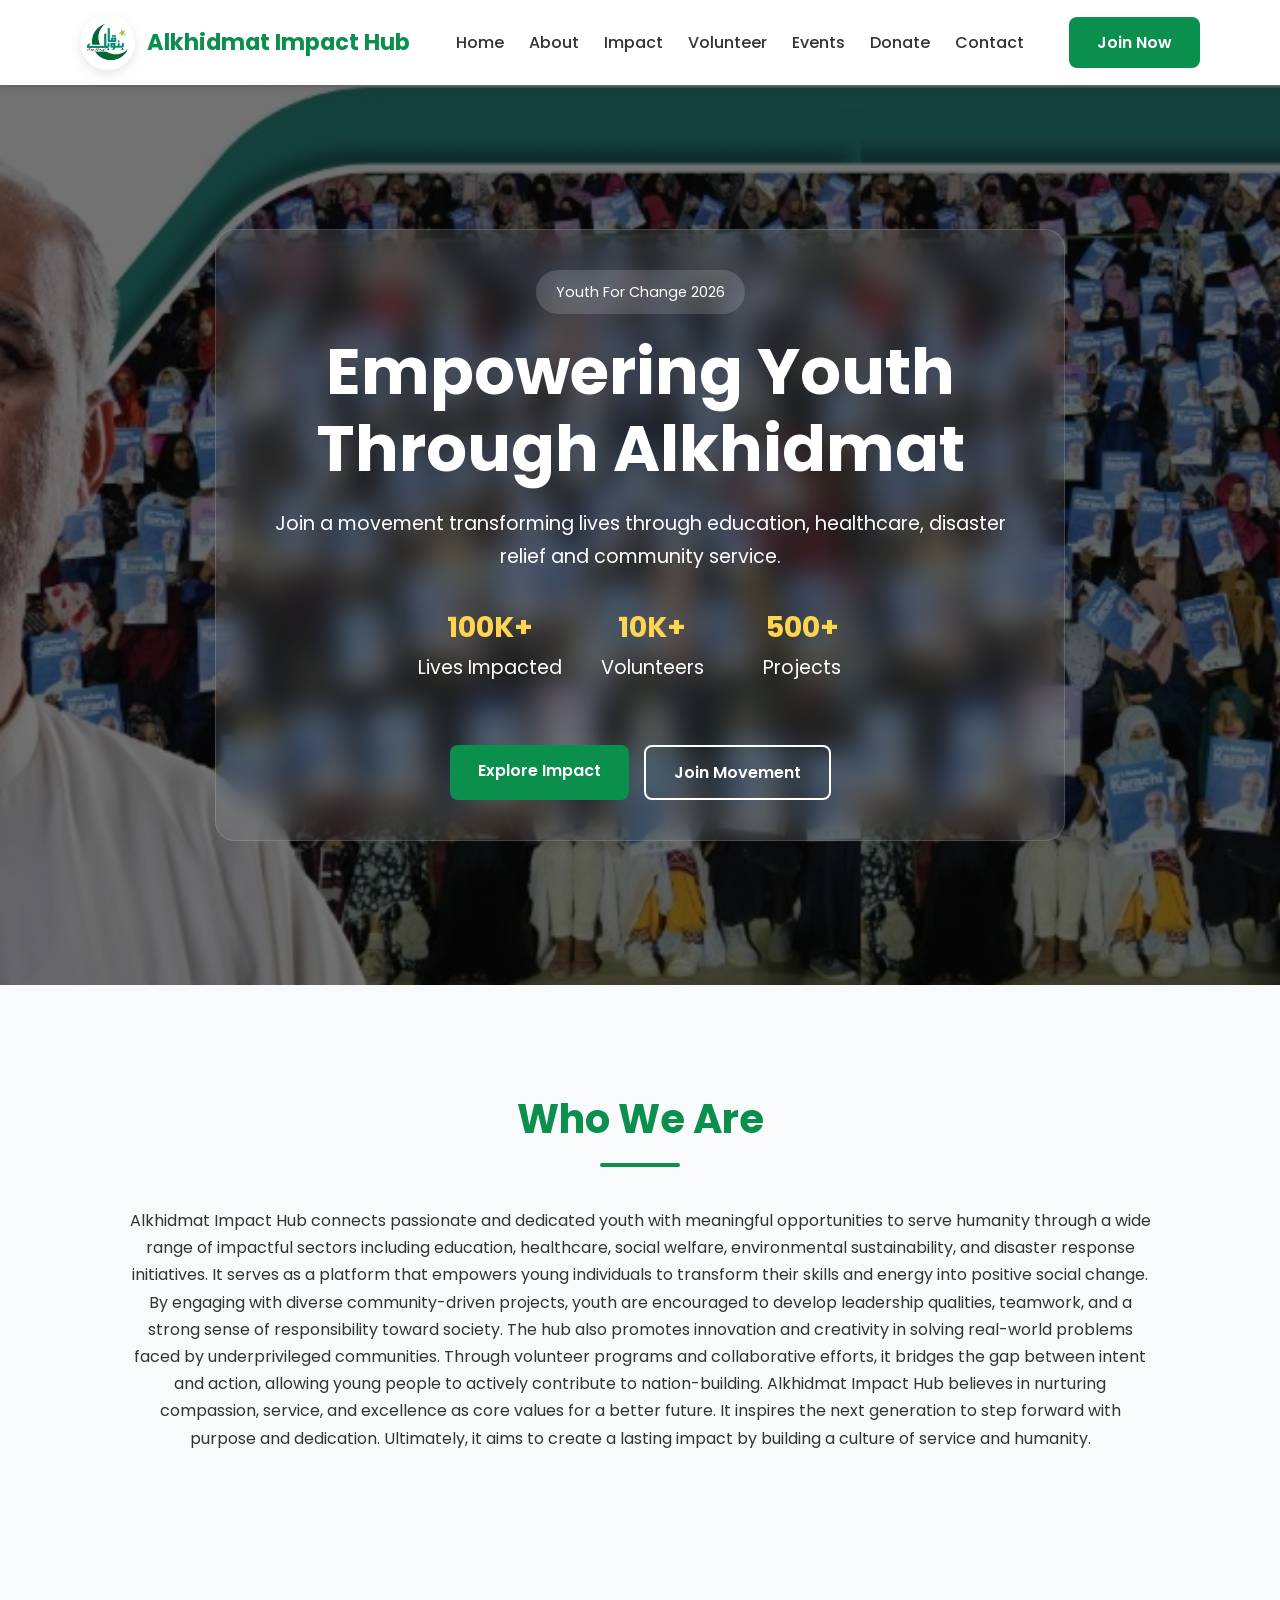
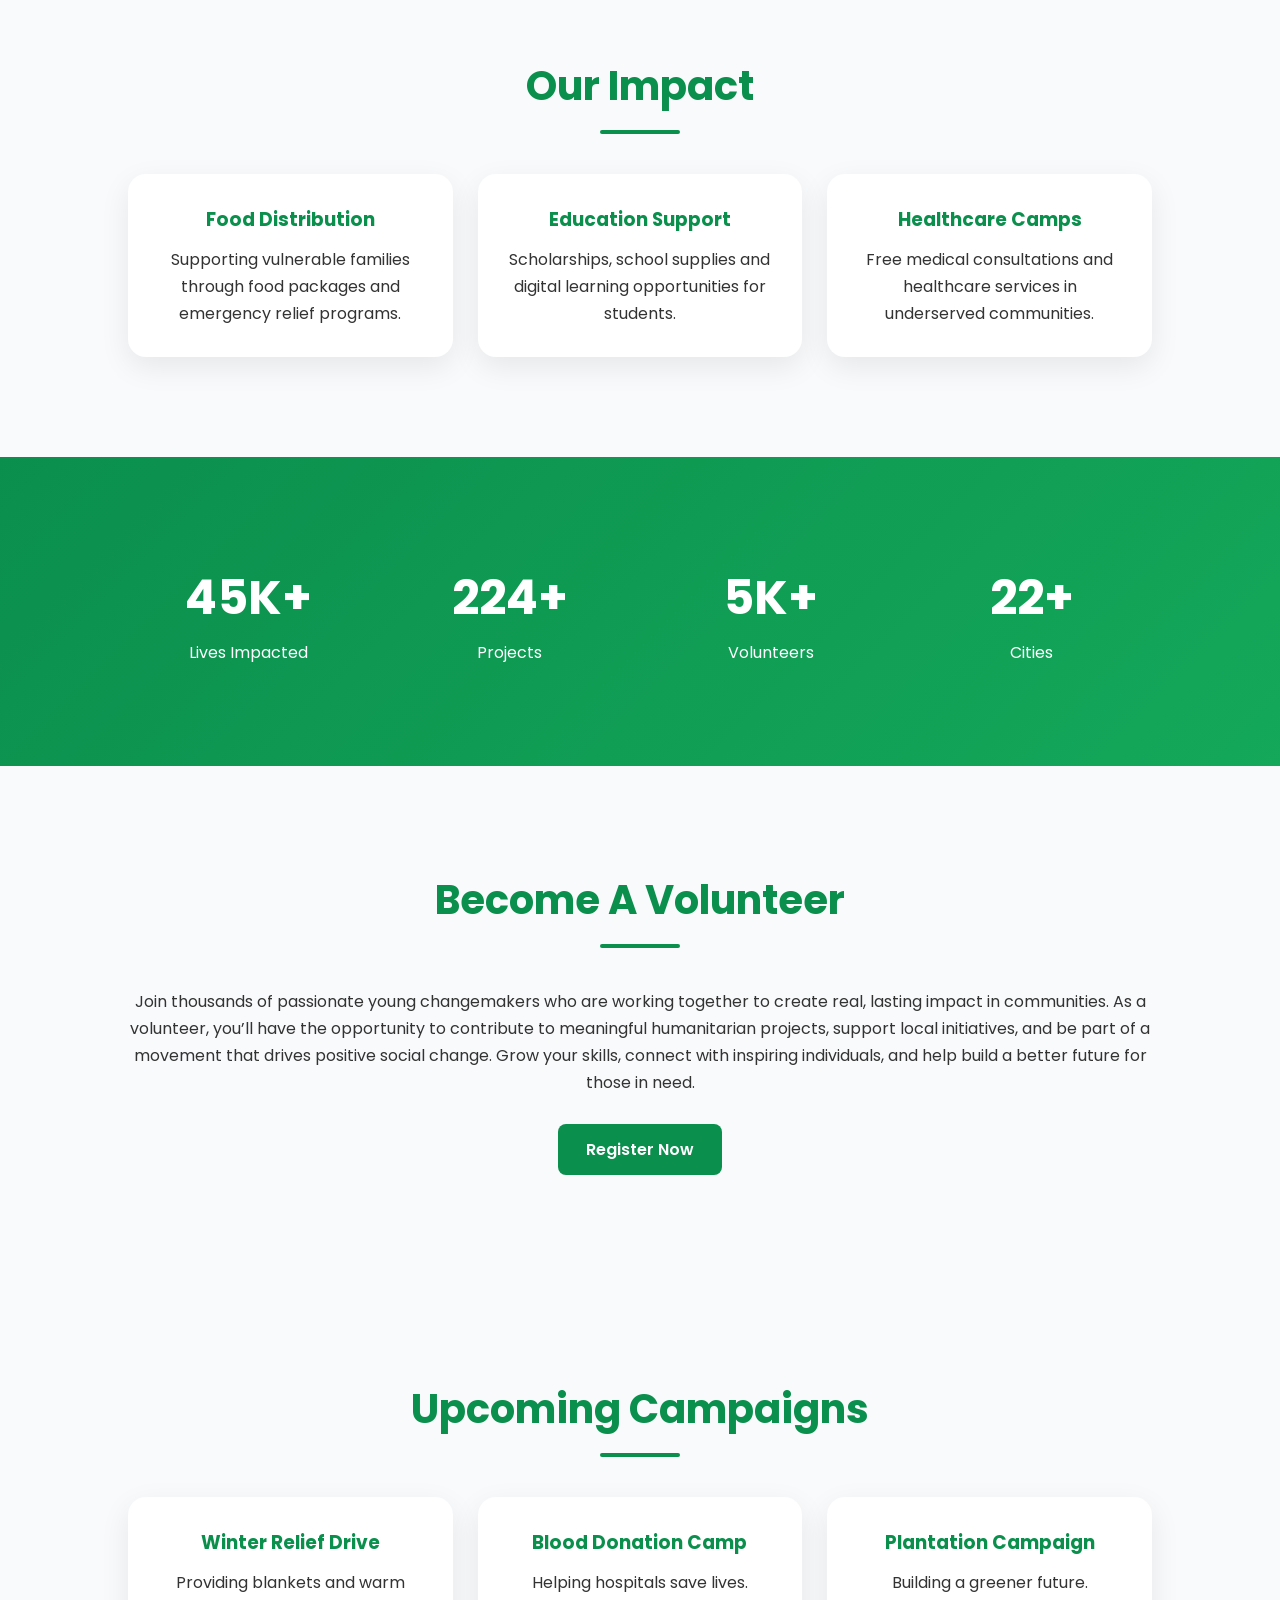
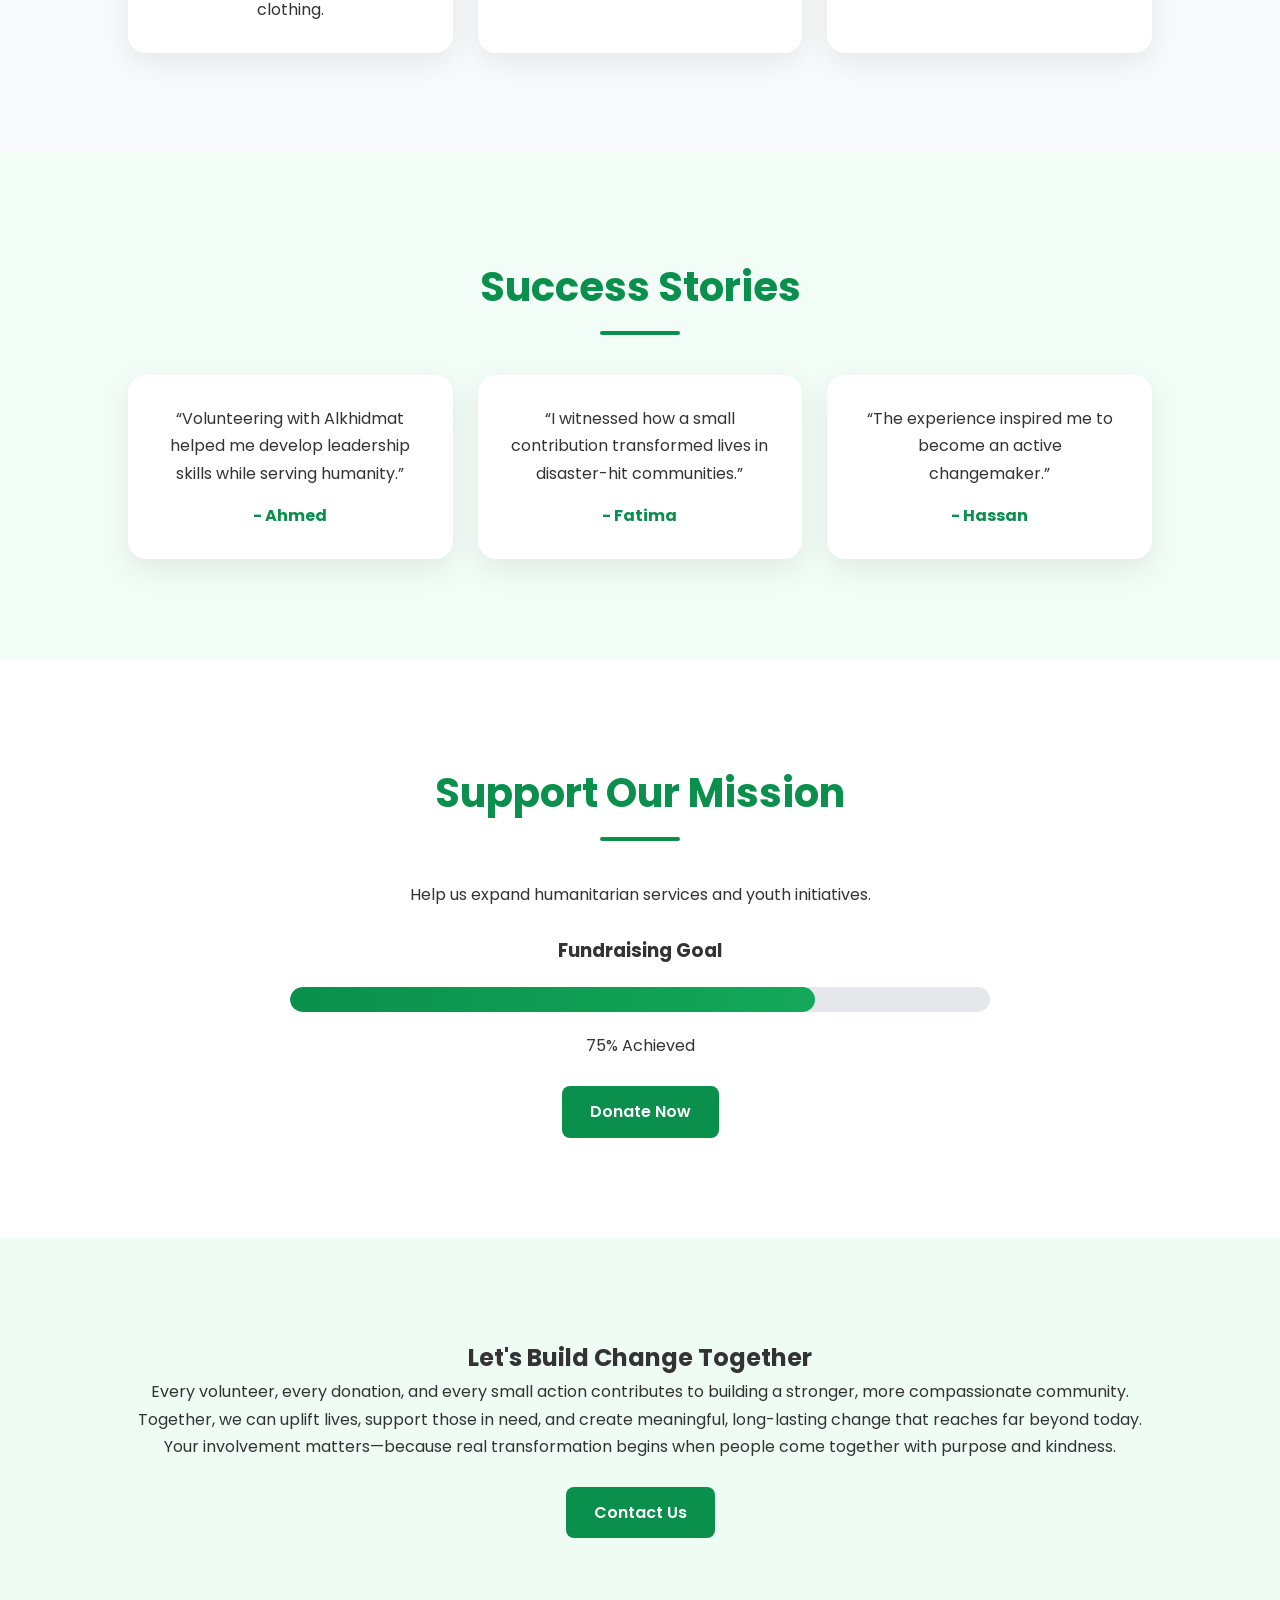
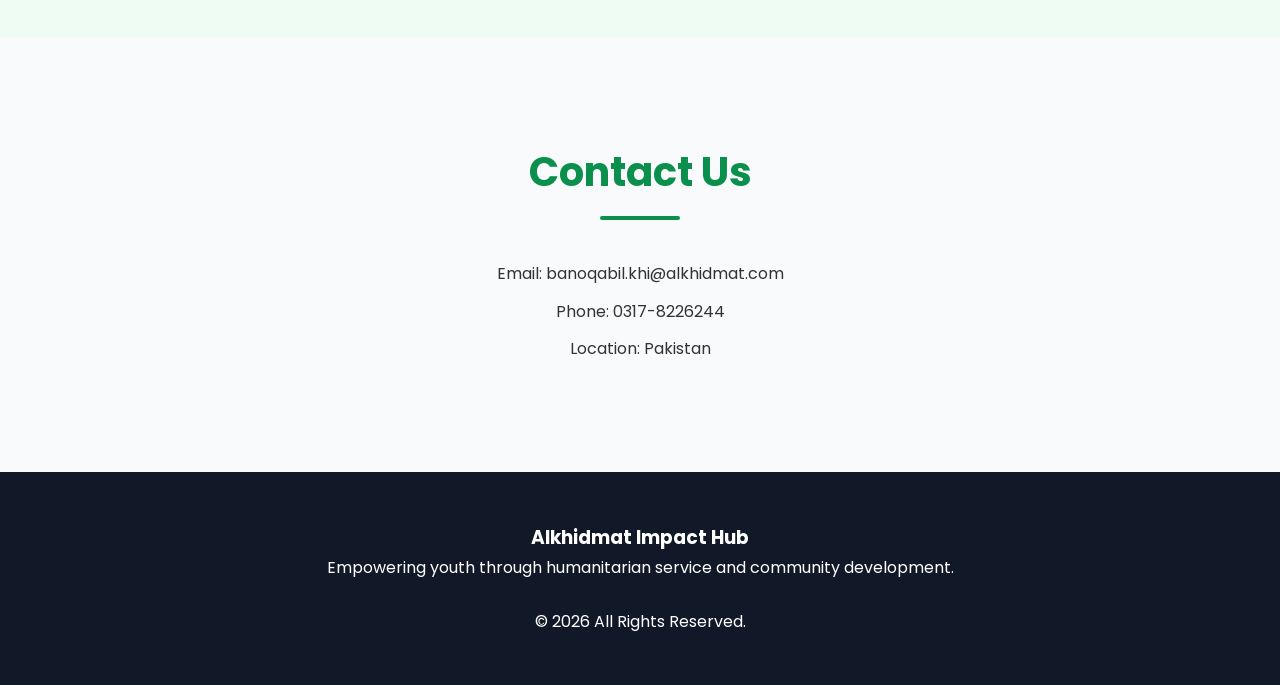
==== index.html @ 1980c292 "Add files via upload" ====
<!DOCTYPE html>
<html lang="en">
<head>
    <meta charset="UTF-8">
    <meta name="viewport" content="width=device-width, initial-scale=1.0">
    <link rel="icon" type="image/png" href="Home/Assets/logo.webp">
    <title>Alkhidmat Impact Hub | Youth For Change</title>
    <link rel="stylesheet" href="Home/CSS/style.css">
    <link href="https://fonts.googleapis.com/css2?family=Poppins:wght@300;400;500;600;700;800&display=swap" rel="stylesheet">
    <link rel="stylesheet" href="https://cdnjs.cloudflare.com/ajax/libs/font-awesome/6.5.0/css/all.min.css">
</head>
<body>
<div id="progress-bar"></div>
<!-- NAVBAR -->
    <header>
        <nav class="navbar">
<div class="logo">
    <img src="Home/Assets/logo.webp" alt="Alkhidmat Logo">
    <h2>Alkhidmat Impact Hub</h2>
</div>

            <div class="hamburger" id="hamburger">
                <i class="fa-solid fa-bars"></i>
            </div>

            <ul class="nav-links" id="nav-links">
                <li><a href="index.html">Home</a></li>
                <li><a href="#about">About</a></li>
                <li><a href="Home/impact.html">Impact</a></li>
                <li><a href="Home/volunteer.html">Volunteer</a></li>
                <li><a href="Home/events.html">Events</a></li>
                <li><a href="Home/donate.html">Donate</a></li>
                <li><a href="Home/contact.html">Contact</a></li>
            </ul>

            <div id="overlay"></div>

            <a href="Home/volunteer.html" class="btn desktop-btn">
                Join Now
            </a>

        </nav>
    </header>

    <!-- HERO -->
    <section class="hero" id="home">

        <div class="hero-overlay">

            <div class="hero-content">

                <span class="hero-badge">
                    Youth For Change 2026
                </span>

                <h1>
                   Empowering Youth Through Alkhidmat
                </h1>

                <p>
                    Join a movement transforming lives through education,
                    healthcare, disaster relief and community service.
                </p>

                <div class="hero-stats">

                    <div>
                        <h3>100K+</h3>
                        <p>Lives Impacted</p>
                    </div>

                    <div>
                        <h3>10K+</h3>
                        <p>Volunteers</p>
                    </div>

                    <div>
                        <h3>500+</h3>
                        <p>Projects</p>
                    </div>

                </div>

                <div class="hero-buttons">

                    <a href="Home/impact.html" class="btn">
                        Explore Impact
                    </a>

                    <a href="Home/volunteer.html" class="btn-outline">
                        Join Movement
                    </a>

                </div>

            </div>

        </div>

    </section>

    <!-- ABOUT -->
    <section id="about">

        <div class="container">

            <div class="section-title">
                <h2>Who We Are</h2>
            </div>

            <p>
            Alkhidmat Impact Hub connects passionate and dedicated youth with meaningful opportunities to serve humanity through a wide range of impactful sectors including education, healthcare, social welfare, environmental sustainability, and disaster response initiatives. It serves as a platform that empowers young individuals to transform their skills and energy into positive social change. By engaging with diverse community-driven projects, youth are encouraged to develop leadership qualities, teamwork, and a strong sense of responsibility toward society. The hub also promotes innovation and creativity in solving real-world problems faced by underprivileged communities. Through volunteer programs and collaborative efforts, it bridges the gap between intent and action, allowing young people to actively contribute to nation-building. Alkhidmat Impact Hub believes in nurturing compassion, service, and excellence as core values for a better future. It inspires the next generation to step forward with purpose and dedication. Ultimately, it aims to create a lasting impact by building a culture of service and humanity.
            </p>

        </div>

    </section>

    <!-- IMPACT -->
    <section id="impact">

        <div class="container">

            <div class="section-title">
                <h2>Our Impact</h2>
            </div>

            <div class="cards">

                <div class="card">
                    <h3>Food Distribution</h3>
                    <p>
                        Supporting vulnerable families through food packages
                        and emergency relief programs.
                    </p>
                </div>

                <div class="card">
                    <h3>Education Support</h3>
                    <p>
                        Scholarships, school supplies and digital learning
                        opportunities for students.
                    </p>
                </div>

                <div class="card">
                    <h3>Healthcare Camps</h3>
                    <p>
                        Free medical consultations and healthcare services
                        in underserved communities.
                    </p>
                </div>

            </div>

        </div>

    </section>

    <!-- STATS -->
    <section class="stats">

        <div class="stat-box">
            <h2 data-target="100000">0</h2>
            <p>Lives Impacted</p>
        </div>

        <div class="stat-box">
            <h2 data-target="500">0</h2>
            <p>Projects</p>
        </div>

        <div class="stat-box">
            <h2 data-target="10000">0</h2>
            <p>Volunteers</p>
        </div>

        <div class="stat-box">
            <h2 data-target="50">0</h2>
            <p>Cities</p>
        </div>

    </section>

    <!-- VOLUNTEER -->
    <section id="volunteer">

        <div class="container">

            <div class="section-title">
                <h2>Become A Volunteer</h2>
            </div>

            <p>
                Join thousands of passionate young changemakers who are working together to create real, lasting impact in communities. As a volunteer, you’ll have the opportunity to contribute to meaningful humanitarian projects, support local initiatives, and be part of a movement that drives positive social change. Grow your skills, connect with inspiring individuals, and help build a better future for those in need.
            </p>

            <br>

            <a href="Home/contact.html" class="btn" id="openModal">
                Register Now
            </a>

        </div>

    </section>

    <!-- EVENTS -->
    <section id="events">

        <div class="container">

            <div class="section-title">
                <h2>Upcoming Campaigns</h2>
            </div>

            <div class="cards">

                <div class="card">
                    <h3>Winter Relief Drive</h3>
                    <p>Providing blankets and warm clothing.</p>
                </div>

                <div class="card">
                    <h3>Blood Donation Camp</h3>
                    <p>Helping hospitals save lives.</p>
                </div>

                <div class="card">
                    <h3>Plantation Campaign</h3>
                    <p>Building a greener future.</p>
                </div>

            </div>

        </div>

    </section>

    <!-- SUCCESS STORIES -->
    <section id="stories">

        <div class="container">

            <div class="section-title">
                <h2>Success Stories</h2>
            </div>

            <div class="cards">

                <div class="card">
                    <p>
                        “Volunteering with Alkhidmat helped me develop leadership
                        skills while serving humanity.”
                    </p>
                    <h4>- Ahmed</h4>
                </div>

                <div class="card">
                    <p>
                        “I witnessed how a small contribution transformed lives
                        in disaster-hit communities.”
                    </p>
                    <h4>- Fatima</h4>
                </div>

                <div class="card">
                    <p>
                        “The experience inspired me to become an active
                        changemaker.”
                    </p>
                    <h4>- Hassan</h4>
                </div>

            </div>

        </div>

    </section>

    <!-- DONATE -->
    <section id="donate">

        <div class="container">

            <div class="section-title">
                <h2>Support Our Mission</h2>
            </div>

            <p>
                Help us expand humanitarian services and youth initiatives.
            </p>

            <br>

            <div class="donation-progress">

                <h3>Fundraising Goal</h3>

                <div class="progress-container">
                    <div class="progress-fill"></div>
                </div>

                <p>75% Achieved</p>

            </div>

            <br>

            <a href="Home/donate.html" class="btn">
                Donate Now
            </a>

        </div>

    </section>

    <!-- CTA -->
    <section class="cta">

        <div class="container">

            <h2>Let's Build Change Together</h2>

            <p>
           Every volunteer, every donation, and every small action contributes to building a stronger, more compassionate community. Together, we can uplift lives, support those in need, and create meaningful, long-lasting change that reaches far beyond today. Your involvement matters—because real transformation begins when people come together with purpose and kindness.
            </p>

            <br>

            <a href="Home/contact.html" class="btn">
                Contact Us
            </a>

        </div>

    </section>

    <!-- CONTACT -->
    <section id="contact">

        <div class="container">

            <div class="section-title">
                <h2>Contact Us</h2>
            </div>

            <p>Email: banoqabil.khi@alkhidmat.com</p>
            <p>Phone: 0317-8226244</p>
            <p>Location: Pakistan</p>

        </div>

    </section>

    <!-- FOOTER -->
    <footer>

        <div class="footer-content">

            <h3>Alkhidmat Impact Hub</h3>

            <p>
                Empowering youth through humanitarian service and
                community development.
            </p>

            <br>

            <p>
                © 2026 All Rights Reserved.
            </p>

        </div>

    </footer>

    <script src="Home/Java Script/script.js"></script>

</body>
</html>
---- Home/CSS/style.css ----
@import url('https://fonts.googleapis.com/css2?family=Poppins:wght@300;400;500;600;700;800&display=swap');
:root{
    --primary:#0B8F4D;
    --primary-dark:#066A39;
    --accent:#FFD54F;
    --white:#ffffff;
    --light:#F8FAFC;
    --dark:#1F2937;
}

*{
    margin:0;
    padding:0;
    box-sizing:border-box;
    font-family:'Poppins',sans-serif;
}

html{
    scroll-behavior:smooth;
}

body{
    background:#f8fafc;
    color:#333;
    line-height:1.7;
    overflow-x:hidden;
}

/* =========================
   PROGRESS BAR
========================= */
#progress-bar{
    position:fixed;
    top:0;
    left:0;
    width:0%;
    height:4px;
    background:var(--primary);
    z-index:9999;
}

/* =========================
   NAVBAR
========================= */
header{
    position:sticky;
    top:0;
    z-index:1000;
    background:white;
    box-shadow:0 2px 12px rgba(0,0,0,.08);
}

.navbar{
    max-width:1200px;
    margin:auto;
    padding:15px 40px;
    display:flex;
    justify-content:space-between;
    align-items:center;
}
/* LOGO */
.logo{
    display:flex;
    align-items:center;
    gap:12px;
}

.logo img{
    width:55px;
    height:55px;
    border-radius:50%;
    background:white;
    padding:4px;
    box-shadow:0 4px 12px rgba(0,0,0,.1);
}
.logo img{
    transition:0.3s ease;
}

.logo img:hover{
    transform:scale(1.08) rotate(3deg);
}
.logo h2{
    color:var(--primary);
    font-size:1.4rem;
    font-weight:700;
}
@media (max-width:768px){

    .logo img{
        width:45px;
        height:45px;
    }

    .logo h2{
        font-size:1rem;
    }
}
.nav-links{
    display:flex;
    list-style:none;
    gap:25px;
}

.nav-links a{
    text-decoration:none;
    color:#333;
    font-weight:500;
    position:relative;
    transition:.3s;
}

.nav-links a:hover,
.nav-links a.active{
    color:var(--primary);
}

.nav-links a::after{
    content:"";
    position:absolute;
    left:0;
    bottom:-5px;
    width:0%;
    height:2px;
    background:var(--primary);
    transition:.3s;
}

.nav-links a:hover::after,
.nav-links a.active::after{
    width:100%;
}

/* =========================
   OVERLAY
========================= */
#overlay{
    position:fixed;
    top:0;
    left:0;
    width:100%;
    height:100vh;
    background:rgba(0,0,0,.5);
    backdrop-filter:blur(4px);
    opacity:0;
    visibility:hidden;
    transition:.3s;
    z-index:998;
     pointer-events: none;
}

#overlay.active{
    opacity:1;
    visibility:visible;
     pointer-events: all;
}

/* =========================
   BUTTONS
========================= */
.btn{
    background:var(--primary);
    color:white;
    padding:12px 28px;
    border:none;
    border-radius:8px;
    text-decoration:none;
    font-weight:600;
    display:inline-block;
    transition:.3s;
    cursor:pointer;
}

.btn:hover{
    background:var(--primary-dark);
    transform:translateY(-3px);
    box-shadow:0 12px 25px rgba(11,143,77,.3);
}

.btn-outline{
    border:2px solid white;
    color:white;
    padding:12px 28px;
    border-radius:8px;
    text-decoration:none;
    font-weight:600;
    transition:.3s;
}

.btn-outline:hover{
    background:white;
    color:var(--primary);
}

/* =========================
   HERO SECTION
========================= */

.hero {
    min-height: 100vh;
    background: url("../Assets/home.jpeg") center center/cover no-repeat;
    position: relative;
    display: flex;
    justify-content: center;
    align-items: center;
    padding: 100px 20px;
}

.hero-overlay {
    position: absolute;
    inset: 0;
    background: rgba(0,0,0,0.55);
    display: flex;
    justify-content: center;
    align-items: center;
    padding: 20px;
}

.hero-content {
    width: 100%;
    max-width: 850px;
    text-align: center;
    color: white;
    padding: 40px;
    background: rgba(255,255,255,0.08);
    backdrop-filter: blur(15px);
    border: 1px solid rgba(255,255,255,0.15);
    border-radius: 20px;
}

.hero-badge {
    display: inline-block;
    padding: 10px 20px;
    background: rgba(255,255,255,0.15);
    border-radius: 50px;
    margin-bottom: 20px;
    font-size: 0.9rem;
}

.hero-content h1 {
    font-size: clamp(2rem, 5vw, 4rem);
    line-height: 1.2;
    margin-bottom: 20px;
}

.hero-content p {
    font-size: clamp(1rem, 2vw, 1.2rem);
    margin-bottom: 30px;
}

.hero-stats {
    display: flex;
    justify-content: center;
    gap: 30px;
    margin: 30px 0;
    flex-wrap: wrap;
}

.hero-stats div {
    min-width: 120px;
}

.hero-stats h3 {
    color: #FFD54F;
    font-size: 1.8rem;
}

.hero-buttons {
    display: flex;
    justify-content: center;
    gap: 15px;
    flex-wrap: wrap;
}

/* =========================
   GENERAL SECTION
========================= */
section{
    padding:100px 10%; text-align: center;
}

.container{
    max-width:1200px;
    margin:auto;
}

.section-title{
    text-align:center;
    margin-bottom:40px;
}

.section-title h2{
    color:var(--primary);
    font-size:2.5rem;
}

.section-title h2::after{
    content:"";
    display:block;
    width:80px;
    height:4px;
    background:var(--primary);
    margin:10px auto;
    border-radius:10px;
}

/* =========================
   CARDS
========================= */
.cards{
    display:grid;
    grid-template-columns:repeat(auto-fit,minmax(280px,1fr));
    gap:25px;
}

.card{
    background:white;
    padding:30px;
    border-radius:18px;
    box-shadow:0 10px 30px rgba(0,0,0,.08);
    transition:.4s;
}

.card:hover{
    transform:translateY(-10px);
    box-shadow:0 20px 40px rgba(11,143,77,.15);
}

.card h3{
    color:var(--primary);
    margin-bottom:10px;
}

/* =========================
   STATS
========================= */
.stats{
    background:linear-gradient(135deg,#0B8F4D,#14A85A);
    color:white;
    display:grid;
    grid-template-columns:repeat(auto-fit,minmax(180px,1fr));
    gap:20px;
    text-align:center;
}

.stat-box h2{
    font-size:3rem;
}

/* =========================
   STORIES
========================= */
#stories{
    background:#f1fdf6;
}

#stories .card{
    text-align:center;
}

#stories h4{
    margin-top:15px;
    color:var(--primary);
}

/* =========================
   DONATION
========================= */
#donate{
    background:white;
    text-align:center;
}

.donation-progress{
    max-width:700px;
    margin:auto;
}

.progress-container{
    width:100%;
    height:25px;
    background:#e5e7eb;
    border-radius:50px;
    overflow:hidden;
    margin:20px 0;
}

.progress-fill{
    width:75%;
    height:100%;
    background:linear-gradient(90deg,#0B8F4D,#14A85A);
    border-radius:50px;
}

/* =========================
   CTA
========================= */
.cta{
    background:#eefcf4;
    text-align:center;
}

/* =========================
   CONTACT
========================= */
#contact{
    text-align:center;
}

#contact p{
    margin:10px 0;
}

/* =========================
   FOOTER
========================= */
footer{
    background:#111827;
    color:white;
    text-align:center;
    padding:50px 20px;
}

/* =========================
   HAMBURGER
========================= */
.hamburger{
    display:none;
    font-size:1.8rem;
    color:var(--primary);
    cursor:pointer;
}

/* =========================
   SCROLL ANIMATION
========================= */
.hidden{
    opacity:0;
    transform:translateY(40px);
    transition:.6s ease;
}

.show{
    opacity:1;
    transform:translateY(0);
}

/* =========================
   MOBILE RESPONSIVE
========================= */

@media (max-width: 768px) {

    .navbar {
        padding: 15px 20px;
    }

    .hamburger {
        display: block;
    }

    .desktop-btn {
        display: none;
    }

    .nav-links {
        position: fixed;
        top: 0;
        right: -100%;
        width: 70%;
        height: 100vh;
        background: white;
        flex-direction: column;
        justify-content: center;
        align-items: center;
        gap: 25px;
        transition: .4s;
        z-index: 999;
    }

    .nav-links.active {
        right: 0;
    }

    /* HERO SECTION */
    .hero {
        min-height: 150vh;
        padding: 20px;
    }

    .hero-content {
        width: 95%;
        max-width: 750px;
        padding: 35px 25px;
        margin: auto;
    }

    .hero-content h1 {
        font-size: clamp(2.3rem, 6vw, 3.5rem);
        line-height: 1.2;
    }

    .hero-content p {
        font-size: 1rem;
    }

    /* KEEP STATS SAME AS DESKTOP */
    .hero-stats {
        display: flex;
        flex-direction: row;
        justify-content: center;
        gap: 20px;
        flex-wrap: wrap;
    }

    .hero-stats div {
        min-width: 100px;
    }

    .hero-stats h3 {
        font-size: 1.5rem;
    }

    /* KEEP BUTTONS SAME AS DESKTOP */
    .hero-buttons {
        display: flex;
        flex-direction: row;
        justify-content: center;
        gap: 15px;
        flex-wrap: wrap;
    }

    .hero-buttons .btn,
    .hero-buttons .btn-outline {
        width: auto;
        min-width: 150px;
    }

    section {
        padding: 80px 6%;
    }

    .section-title h2 {
        font-size: 2rem;
    }

    .stat-box h2 {
        font-size: 2rem;
    }

    .cards {
        grid-template-columns: 1fr;
    }
}

.impact-hero{
    background:url("../Assets/impact.webp") center/cover no-repeat;
}

.donate-hero{
    background:url("../Assets/impact.webp") center/cover no-repeat;
}

.donation-form{
    max-width:700px;
    margin:auto;
    display:flex;
    flex-direction:column;
    gap:15px;
}

.donation-form input,
.donation-form select,
.donation-form textarea{
    padding:15px;
    border:1px solid #ddd;
    border-radius:10px;
    font-size:1rem;
    outline:none;
}

.donation-form input:focus,
.donation-form select:focus,
.donation-form textarea:focus{
    border-color:var(--primary);
}

.donation-form button{
    align-self:center;
}

.volunteer-hero{
    background:url("../Assets/volunteer.webp") center/cover no-repeat;
}

.volunteer-form{
    max-width:700px;
    margin:auto;
    display:flex;
    flex-direction:column;
    gap:15px;
}

.volunteer-form input,
.volunteer-form select,
.volunteer-form textarea{
    padding:15px;
    border:1px solid #ddd;
    border-radius:10px;
    font-size:1rem;
    outline:none;
}

.volunteer-form input:focus,
.volunteer-form select:focus,
.volunteer-form textarea:focus{
    border-color:var(--primary);
}

.volunteer-form button{
    align-self:center;
}

.contact-hero{
    background:url("../Assets/donate.webp") center/cover no-repeat;
}

.contact-form{
    max-width:700px;
    margin:auto;
    display:flex;
    flex-direction:column;
    gap:15px;
}

.contact-form input,
.contact-form textarea{
    padding:15px;
    border:1px solid #ddd;
    border-radius:10px;
    font-size:1rem;
    outline:none;
}

.contact-form input:focus,
.contact-form textarea:focus{
    border-color:var(--primary);
}

.contact-form button{
    align-self:center;
}
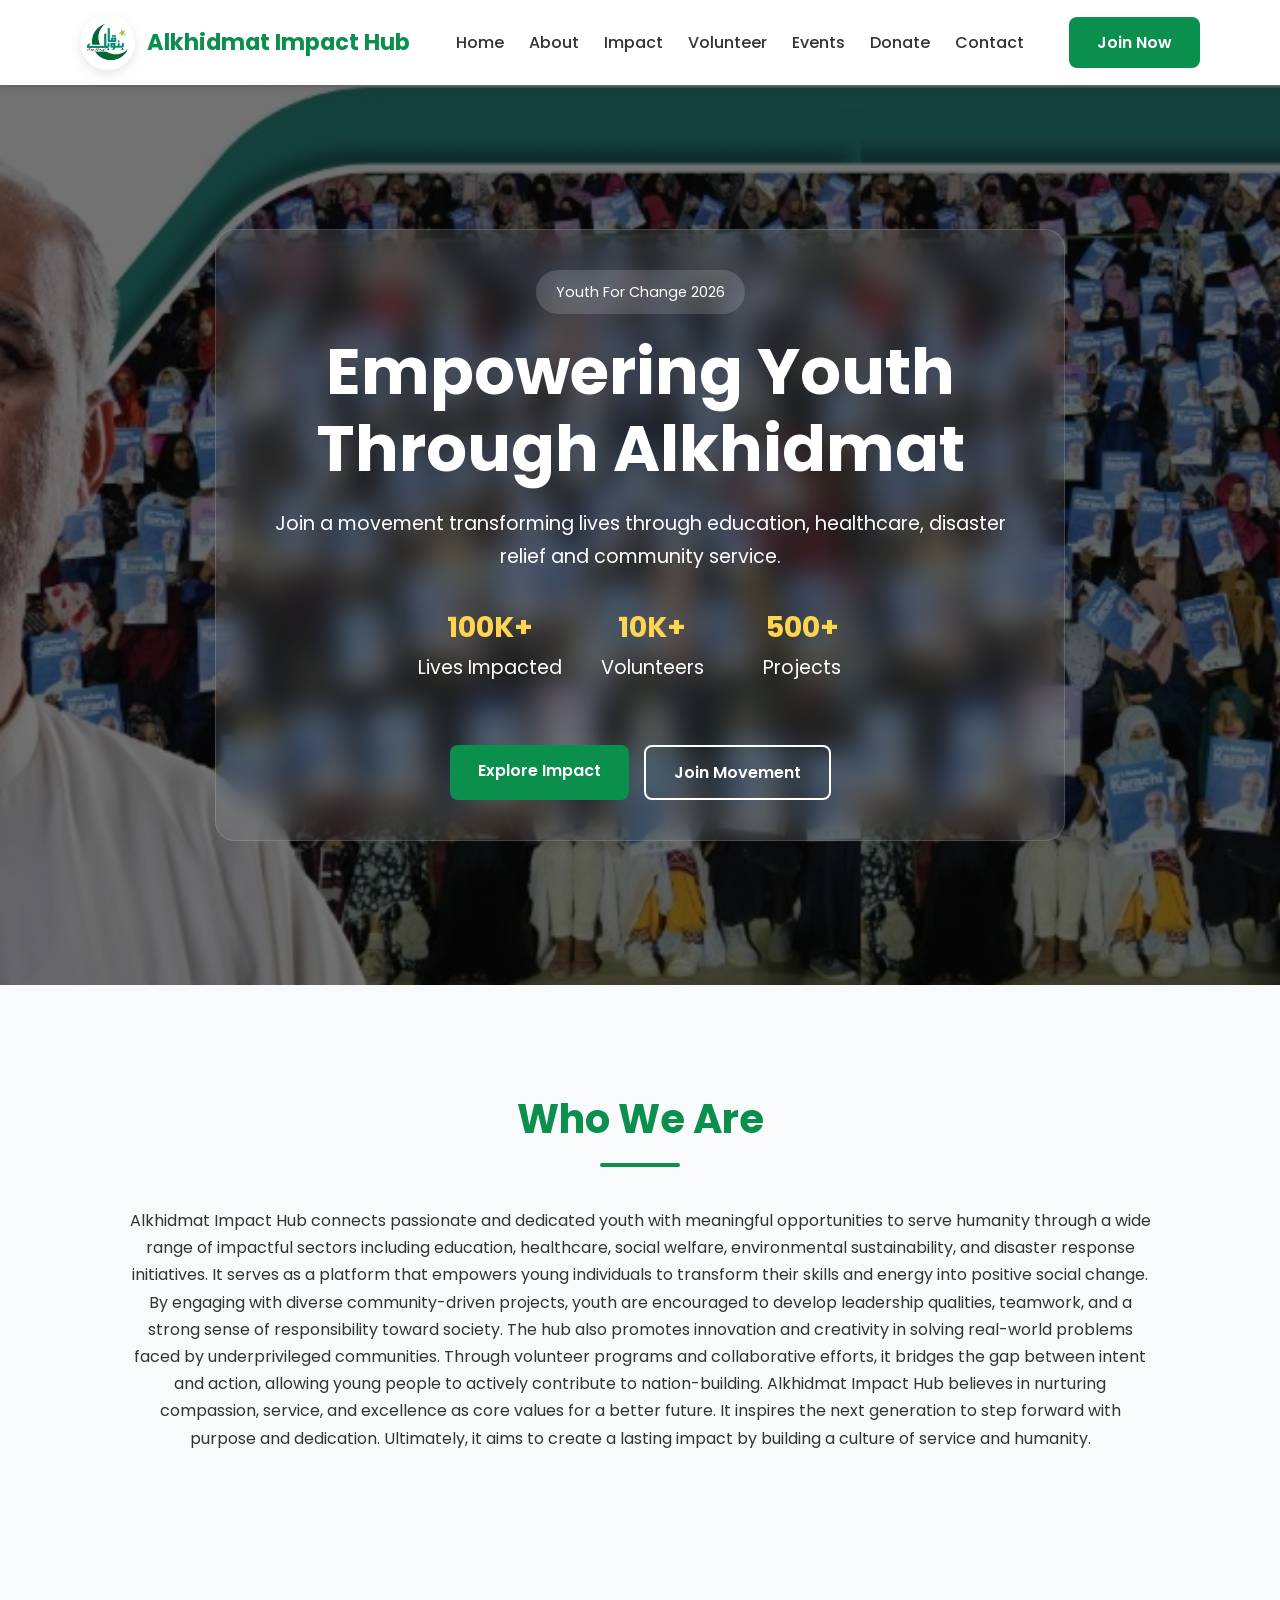
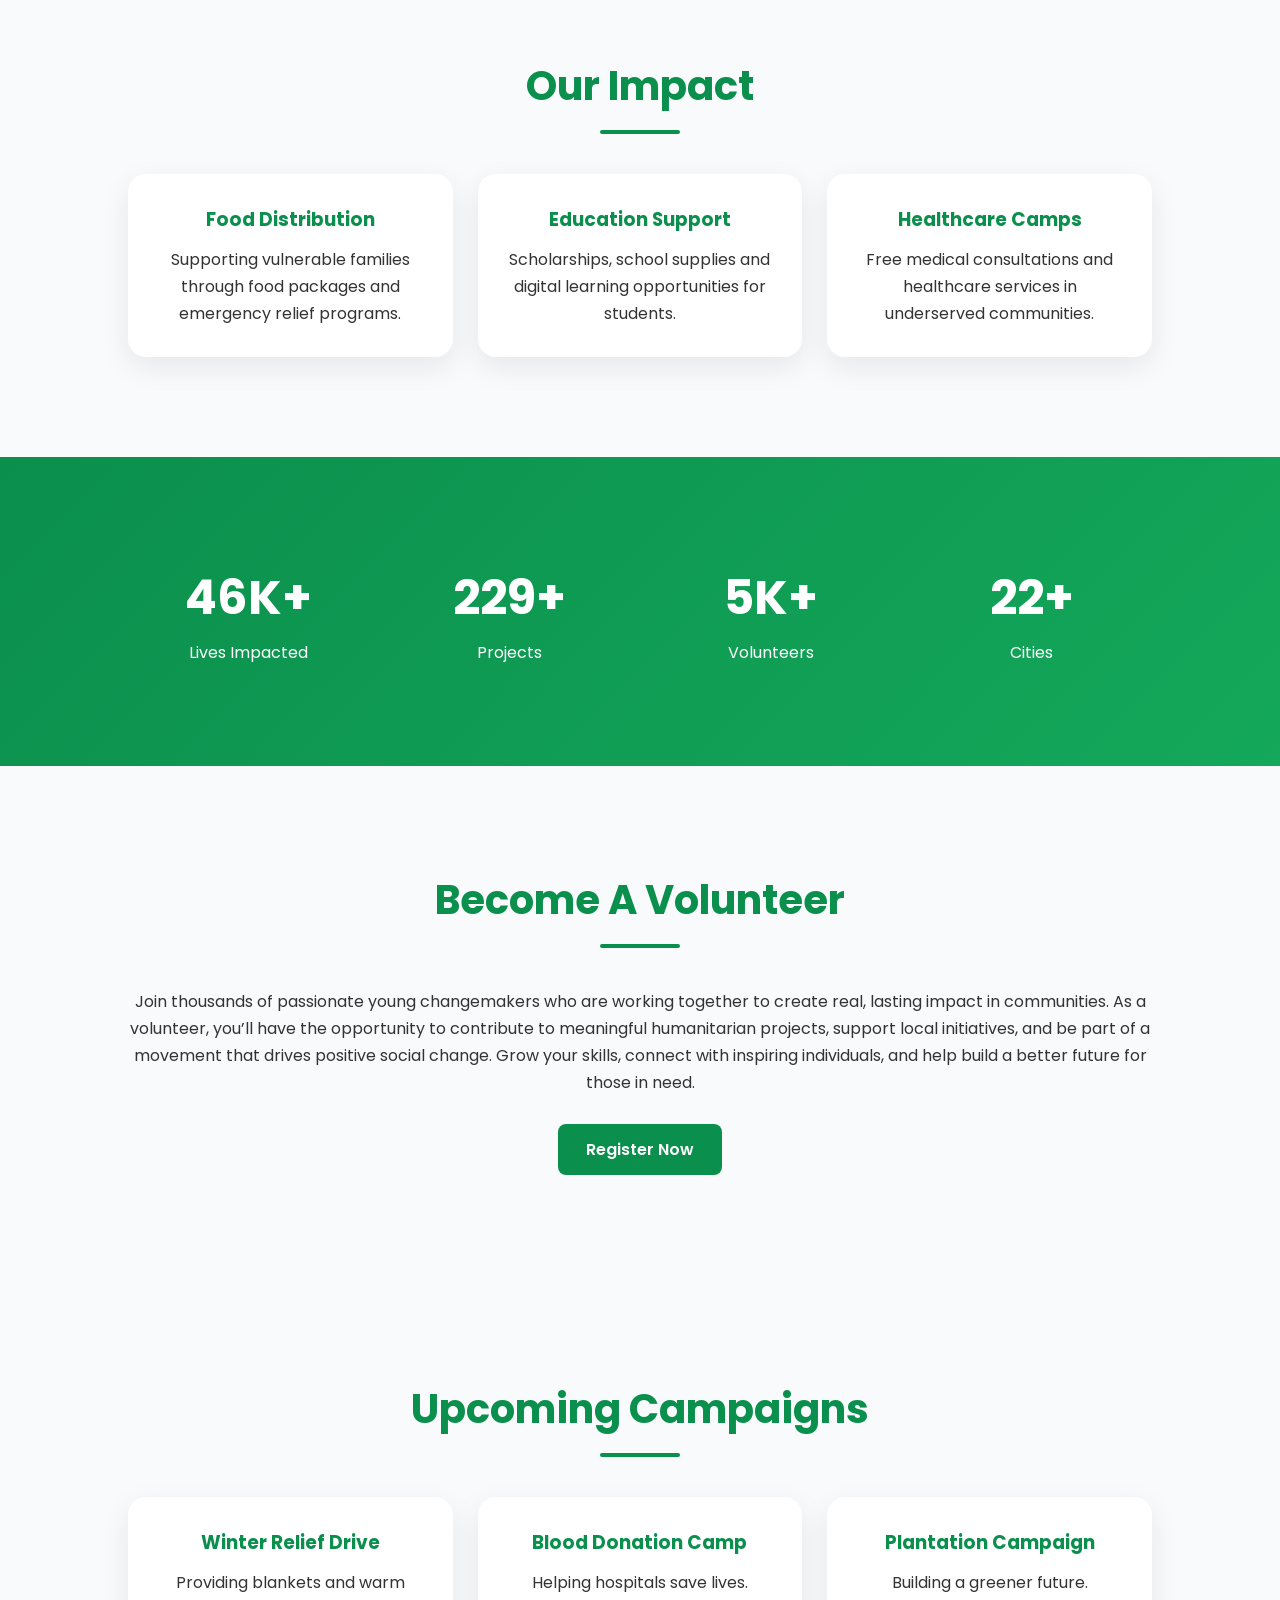
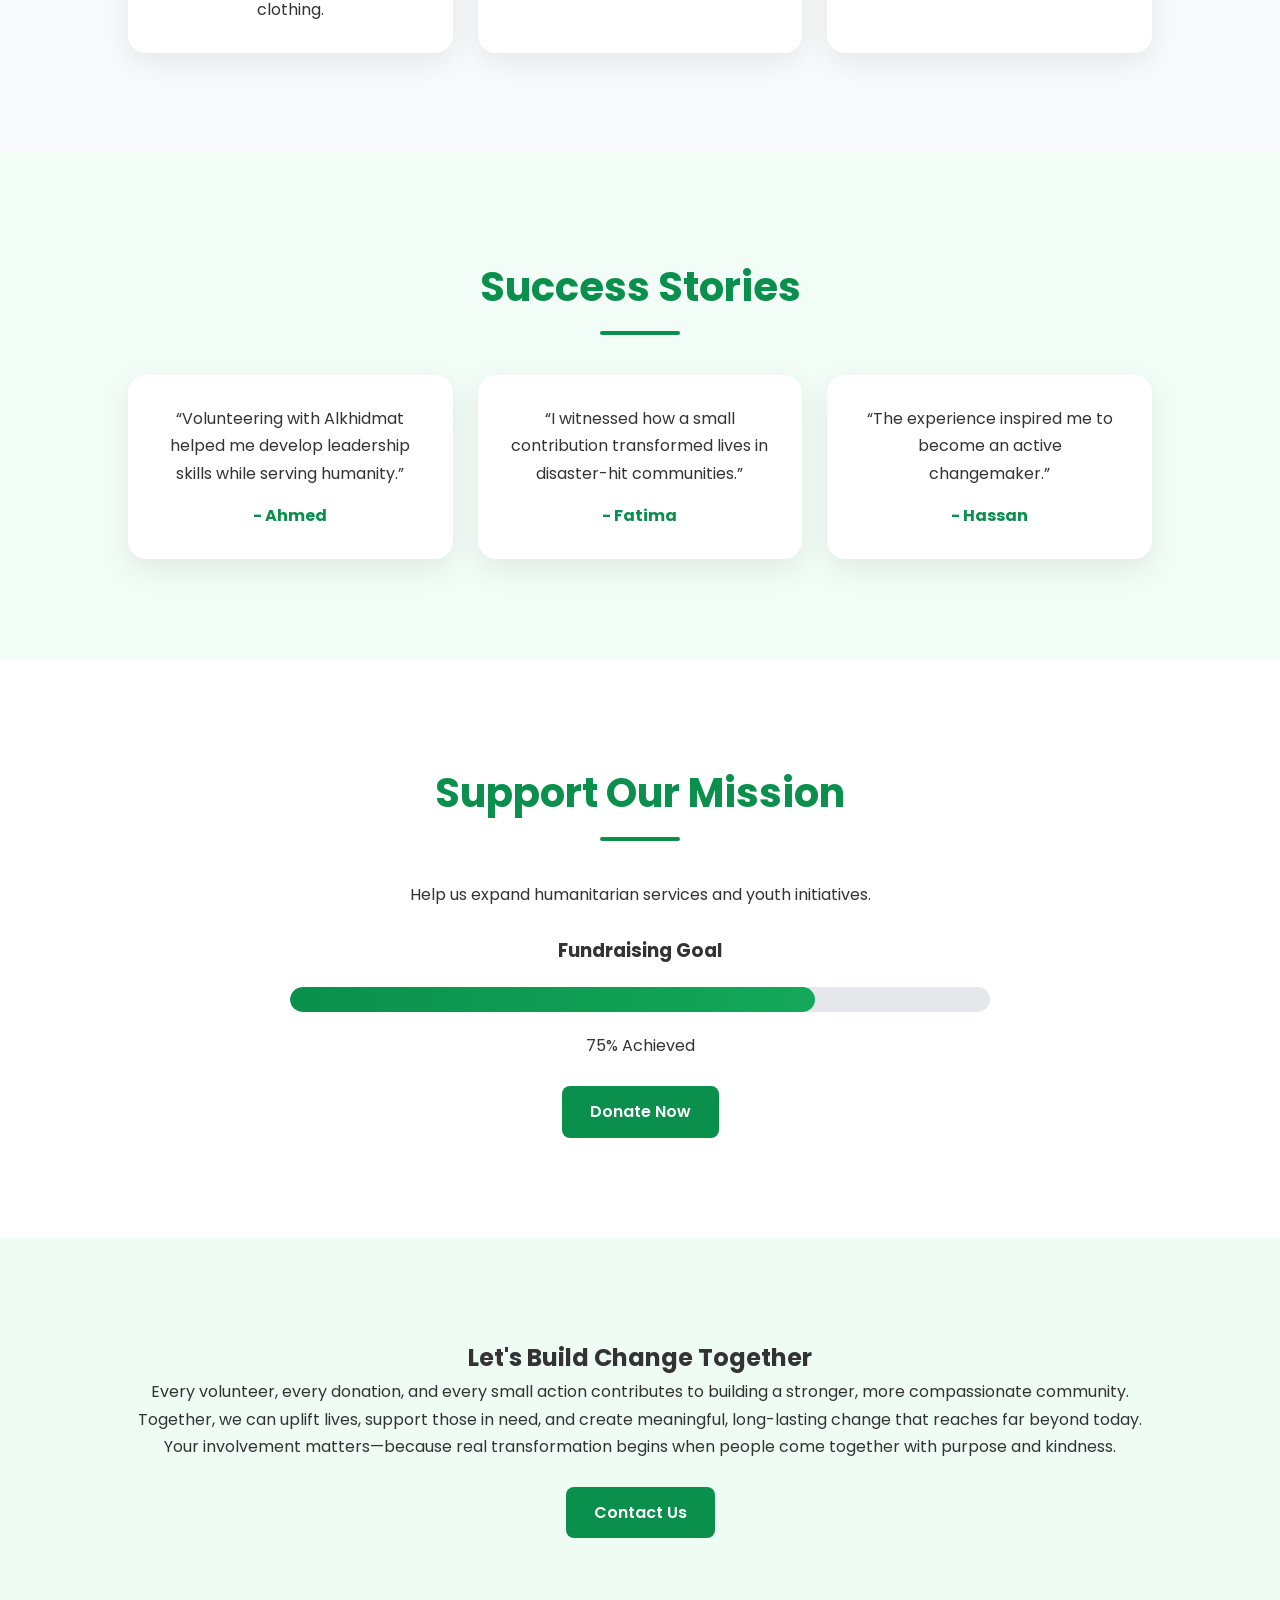
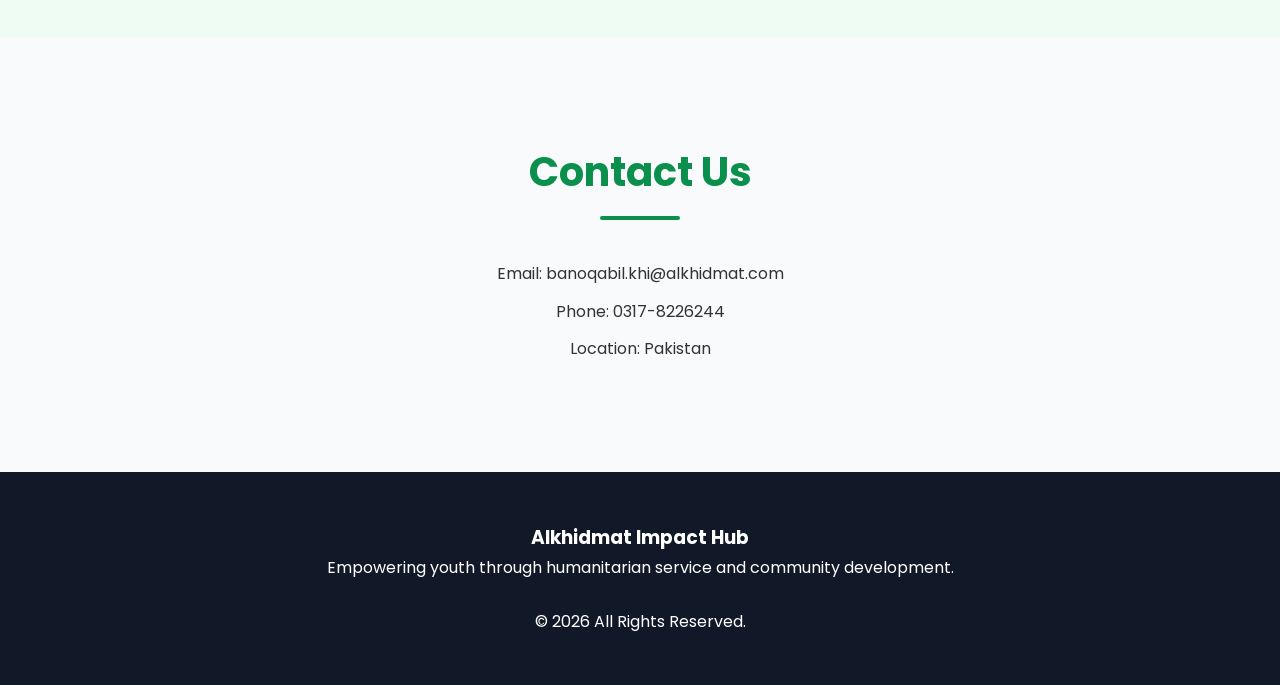
==== commit b32aa708: "Update index.html" ====
--- a/index.html
+++ b/index.html
@@ -3,7 +3,7 @@
 <head>
     <meta charset="UTF-8">
     <meta name="viewport" content="width=device-width, initial-scale=1.0">
-    <link rel="icon" type="image/png" href="Home/Assets/logo.webp">
+    <link rel="icon" type="image/png" href="Home/Assets/logo.png">
     <title>Alkhidmat Impact Hub | Youth For Change</title>
     <link rel="stylesheet" href="Home/CSS/style.css">
     <link href="https://fonts.googleapis.com/css2?family=Poppins:wght@300;400;500;600;700;800&display=swap" rel="stylesheet">
@@ -378,4 +378,4 @@
     <script src="Home/Java Script/script.js"></script>
 
 </body>
-</html>+</html>
